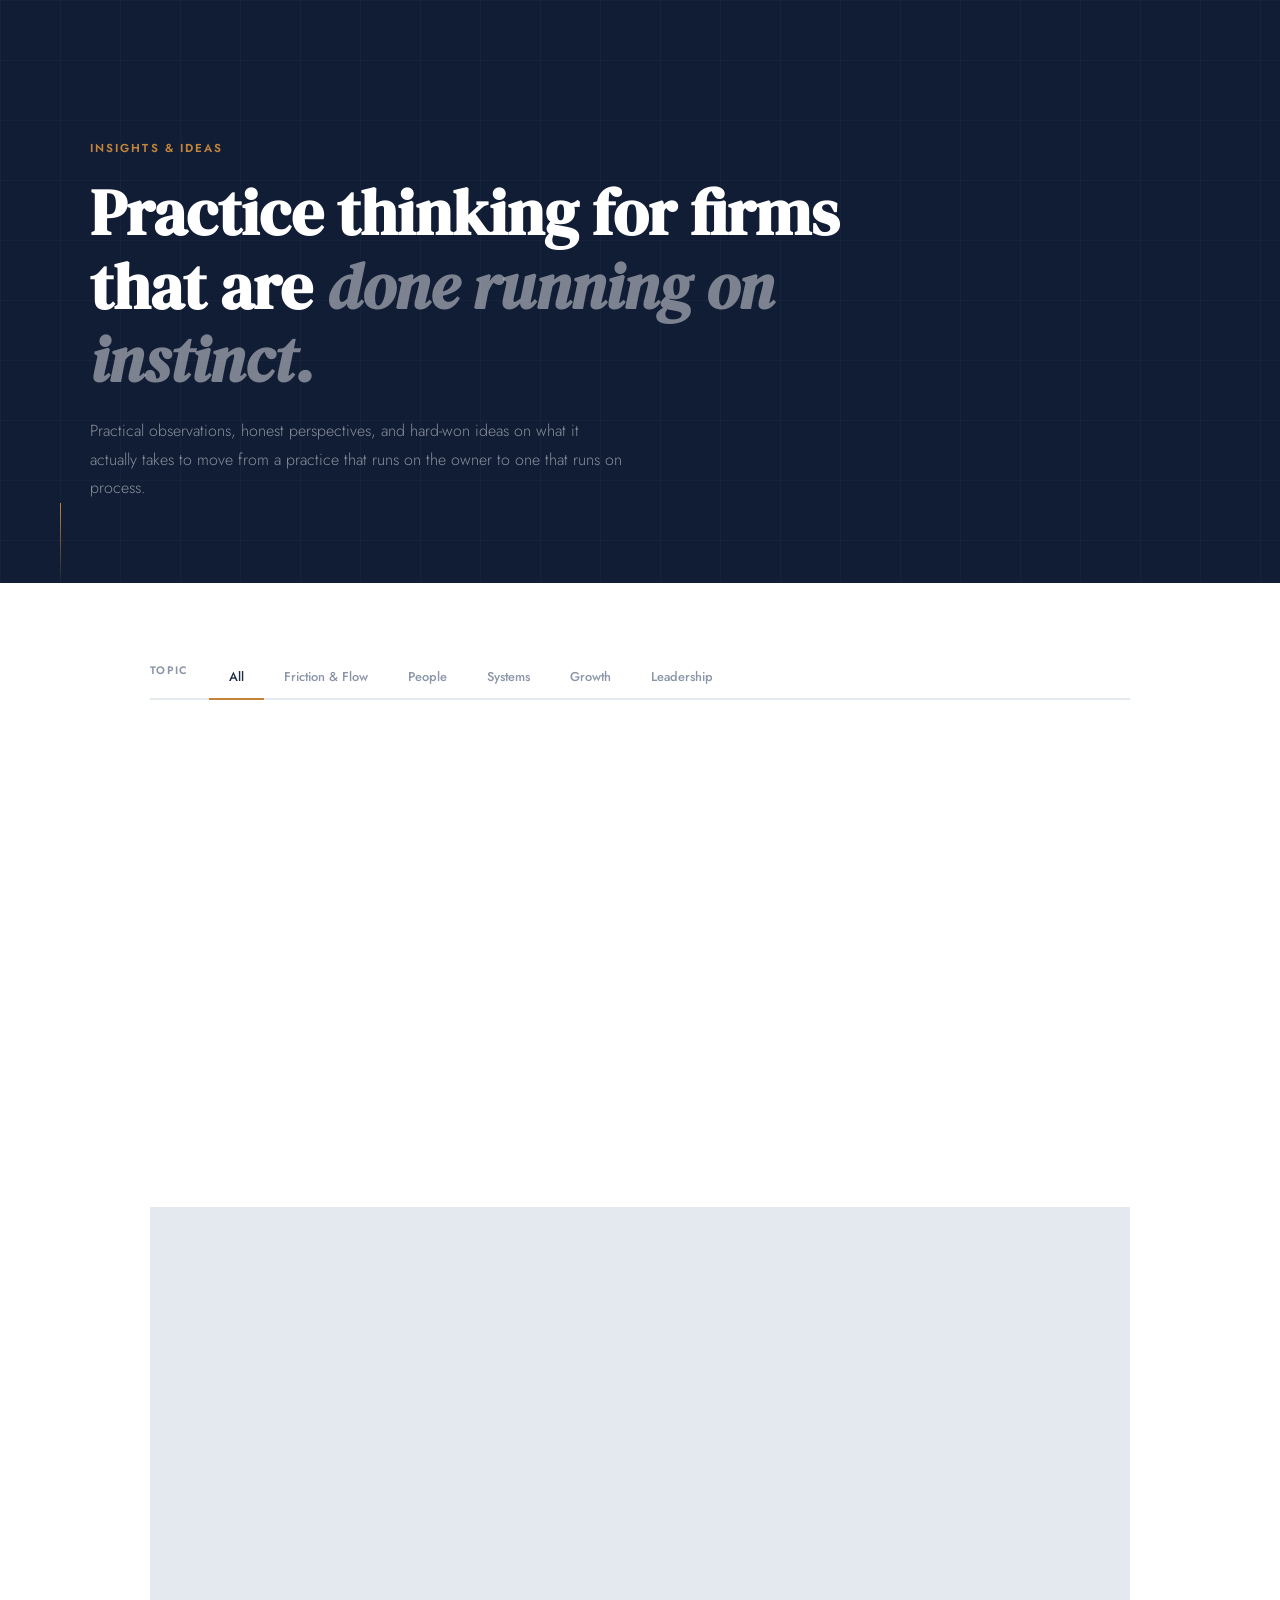
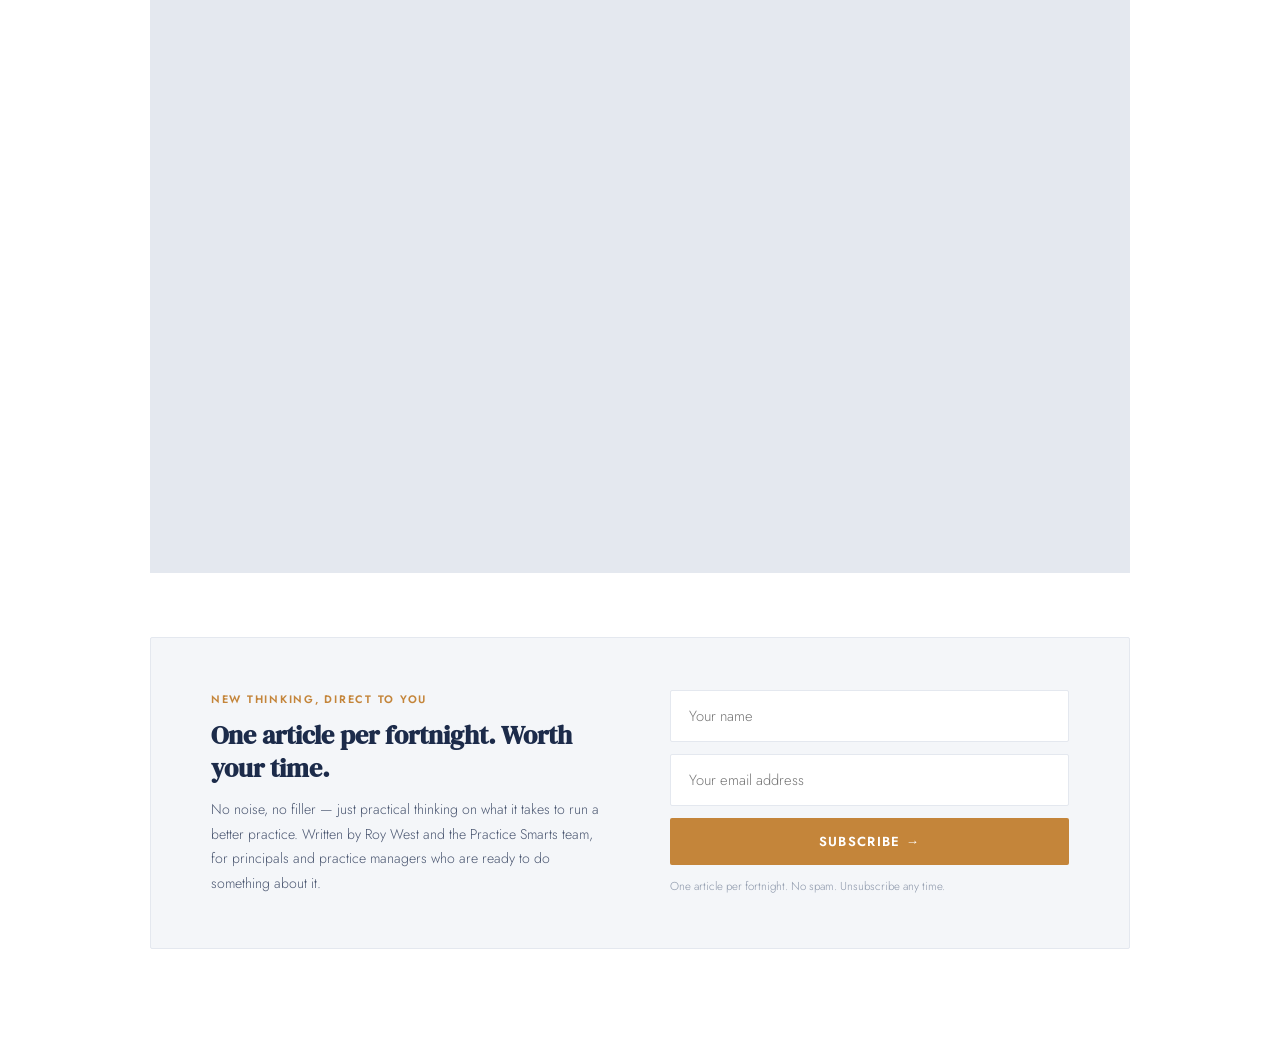
==== pages/blog.html @ c87bc616 "complete layout" ====
<!DOCTYPE html>
<html lang="en">
<head>
<meta charset="UTF-8">
<meta name="viewport" content="width=device-width, initial-scale=1.0">
<title>Insights — Practice Smarts</title>
<link rel="preconnect" href="https://fonts.googleapis.com">
<link href="https://fonts.googleapis.com/css2?family=DM+Serif+Display:ital@0;1&family=Jost:wght@300;400;500;600&display=swap" rel="stylesheet">
<link rel="stylesheet" href="../css/global.css">
<link rel="stylesheet" href="../css/blog.css">
</head>
<body>

<div id="nav-placeholder"></div>

<div class="blog-hero">
  <div class="hero-grid"></div>
  <div class="hero-rule"></div>
  <div class="blog-hero-inner">
    <p class="blog-hero-eyebrow">Insights &amp; Ideas</p>
    <h1 class="blog-hero-title">Practice thinking for firms that are <em>done running on instinct.</em></h1>
    <p class="blog-hero-body">Practical observations, honest perspectives, and hard-won ideas on what it actually takes to move from a practice that runs on the owner to one that runs on process.</p>
  </div>
</div>

<div class="blog-content">

  <!-- FILTERS -->
  <div class="blog-filters">
    <span class="blog-filters-label">Topic</span>
    <button class="blog-filter active" onclick="blogFilter('all',this)">All</button>
    <button class="blog-filter" onclick="blogFilter('friction',this)">Friction &amp; Flow</button>
    <button class="blog-filter" onclick="blogFilter('people',this)">People</button>
    <button class="blog-filter" onclick="blogFilter('systems',this)">Systems</button>
    <button class="blog-filter" onclick="blogFilter('growth',this)">Growth</button>
    <button class="blog-filter" onclick="blogFilter('leadership',this)">Leadership</button>
  </div>

  <!-- FEATURED POST -->
  <div class="blog-featured reveal" data-btopic="friction" style="display:grid;grid-template-columns:1fr 1fr;gap:0;background:var(--navy);border-radius:2px;overflow:hidden;margin-bottom:48px;cursor:pointer;">
    <div style="background:var(--navy-mid);position:relative;overflow:hidden;min-height:360px;display:flex;align-items:flex-end;padding:36px;">
      <div style="position:absolute;inset:0;background-image:linear-gradient(rgba(255,255,255,0.03) 1px,transparent 1px),linear-gradient(90deg,rgba(255,255,255,0.03) 1px,transparent 1px);background-size:40px 40px;"></div>
      <div style="font-family:'DM Serif Display',serif;font-size:8rem;color:rgba(255,255,255,0.04);line-height:1;position:absolute;bottom:-20px;right:20px;pointer-events:none;user-select:none;">01</div>
      <p style="font-family:'DM Serif Display',serif;font-size:1.3rem;font-style:italic;color:rgba(255,255,255,0.55);line-height:1.5;position:relative;z-index:2;max-width:320px;border-left:3px solid var(--amber);padding-left:20px;">"You can't read the label from inside the bottle."</p>
    </div>
    <div style="padding:44px 48px;display:flex;flex-direction:column;justify-content:space-between;position:relative;">
      <div style="position:absolute;top:0;left:0;width:100%;height:3px;background:var(--amber);"></div>
      <div>
        <div style="display:flex;gap:8px;margin-bottom:20px;">
          <span style="font-size:0.62rem;font-weight:600;letter-spacing:0.1em;text-transform:uppercase;padding:4px 10px;background:rgba(196,133,58,0.2);color:var(--amber-light);border:1px solid rgba(196,133,58,0.3);border-radius:2px;">★ Featured</span>
          <span style="font-size:0.62rem;font-weight:600;letter-spacing:0.1em;text-transform:uppercase;padding:4px 10px;background:rgba(255,255,255,0.06);color:rgba(255,255,255,0.4);border:1px solid rgba(255,255,255,0.1);border-radius:2px;">Friction &amp; Flow</span>
        </div>
        <h2 style="font-family:'DM Serif Display',serif;font-size:1.7rem;color:var(--white);line-height:1.25;margin-bottom:16px;">The Five Things That Happen When a Law Firm Outgrows the Way It Runs</h2>
        <p style="font-size:0.92rem;font-weight:300;color:rgba(255,255,255,0.55);line-height:1.8;margin-bottom:28px;">There's a moment in the life of most small law firms when the growth that made the firm successful starts making it harder to run. It doesn't arrive with a memo. It arrives gradually, through a series of small signs that are easy to miss individually.</p>
      </div>
      <div style="display:flex;align-items:center;justify-content:space-between;">
        <span style="font-size:0.72rem;font-weight:500;color:rgba(255,255,255,0.3);">6 min read</span>
        <span style="font-size:0.78rem;font-weight:600;letter-spacing:0.08em;color:var(--amber);">Read →</span>
      </div>
    </div>
  </div>

  <!-- POST GRID -->
  <div id="blog-grid" class="blog-grid">
    <div class="blog-card reveal" data-btopic="people"><p class="blog-topic">People</p><h3 class="blog-title">What Happens to a Law Firm When the Practice Manager Leaves</h3><p class="blog-excerpt">Most principals don't think much about what would happen if their practice manager resigned. Let me make it concrete.</p><div class="blog-card-footer"><span class="blog-readtime">5 min read</span><span class="blog-readlink">Read →</span></div></div>
    <div class="blog-card reveal" data-btopic="friction"><p class="blog-topic">Friction &amp; Flow</p><h3 class="blog-title">The Workaround That Became Permanent</h3><p class="blog-excerpt">There's a workaround in your law firm that's been there so long nobody remembers why it started. It didn't begin as a workaround. It began as a solution.</p><div class="blog-card-footer"><span class="blog-readtime">4 min read</span><span class="blog-readlink">Read →</span></div></div>
    <div class="blog-card reveal" data-btopic="systems"><p class="blog-topic">Systems</p><h3 class="blog-title">The LEAP Problem: Why the System Doesn't Fix the Process</h3><p class="blog-excerpt">LEAP is a good system. The problem isn't LEAP. The problem is that most firms implement it and then use it as a filing cabinet.</p><div class="blog-card-footer"><span class="blog-readtime">5 min read</span><span class="blog-readlink">Read →</span></div></div>
    <div class="blog-card reveal" data-btopic="leadership"><p class="blog-topic">Leadership</p><h3 class="blog-title">The Principal Who Thought Everything Was Fine</h3><p class="blog-excerpt">He was polite but slightly puzzled about why he'd been referred. "Things are going well," he said. "I'm not sure what the problem is supposed to be."</p><div class="blog-card-footer"><span class="blog-readtime">6 min read</span><span class="blog-readlink">Read →</span></div></div>
    <div class="blog-card reveal" data-btopic="people"><p class="blog-topic">People</p><h3 class="blog-title">The Real Cost of a Good Person Leaving a Law Firm</h3><p class="blog-excerpt">Most principals calculate the cost of a resignation at $10,000–$15,000. The actual number is usually three to four times that. Here's what gets missed.</p><div class="blog-card-footer"><span class="blog-readtime">5 min read</span><span class="blog-readlink">Read →</span></div></div>
    <div class="blog-card reveal" data-btopic="growth"><p class="blog-topic">Growth</p><h3 class="blog-title">Why I Started Practice Smarts</h3><p class="blog-excerpt">I kept running into the same wall. Principals would commit to growing — and then the growth would arrive, and the firm couldn't absorb it. The bottleneck was always operational.</p><div class="blog-card-footer"><span class="blog-readtime">4 min read</span><span class="blog-readlink">Read →</span></div></div>
    <div class="blog-card reveal" data-btopic="friction"><p class="blog-topic">Friction &amp; Flow</p><h3 class="blog-title">The Friday Afternoon Problem</h3><p class="blog-excerpt">It's 4pm on Friday. The week's work has moved — but not the way it was supposed to. Nobody did anything wrong. The week just moved the way weeks move without clear process.</p><div class="blog-card-footer"><span class="blog-readtime">3 min read</span><span class="blog-readlink">Read →</span></div></div>
    <div class="blog-card reveal" data-btopic="leadership"><p class="blog-topic">Leadership</p><h3 class="blog-title">Running Well — or Running Well Despite Yourself?</h3><p class="blog-excerpt">The principals who think their firm runs well and the principals whose firms actually run well are not the same group. The overlap is smaller than you'd expect.</p><div class="blog-card-footer"><span class="blog-readtime">3 min read</span><span class="blog-readlink">Read →</span></div></div>
    <div class="blog-card reveal" data-btopic="systems"><p class="blog-topic">Systems</p><h3 class="blog-title">AI, Applied Practically: Where It Actually Helps a Law Firm</h3><p class="blog-excerpt">AI in a professional services firm isn't just automation. It's also training, reviewing, and filling the gaps where your current systems fall short.</p><div class="blog-card-footer"><span class="blog-readtime">5 min read</span><span class="blog-readlink">Read →</span></div></div>
    <div id="blog-empty" style="grid-column:1/-1;padding:60px;text-align:center;display:none;"><p style="font-size:0.95rem;font-weight:300;color:var(--grey-mid);">No articles in this topic yet — check back soon.</p></div>
  </div>

  <!-- NEWSLETTER -->
  <div class="blog-newsletter">
    <div>
      <p class="newsletter-eyebrow">New Thinking, Direct to You</p>
      <h3 class="newsletter-title">One article per fortnight. Worth your time.</h3>
      <p class="newsletter-body">No noise, no filler — just practical thinking on what it takes to run a better practice. Written by Roy West and the Practice Smarts team, for principals and practice managers who are ready to do something about it.</p>
    </div>
    <div class="newsletter-form">
      <input type="text" placeholder="Your name">
      <input type="email" placeholder="Your email address">
      <button>Subscribe →</button>
      <p class="newsletter-note">One article per fortnight. No spam. Unsubscribe any time.</p>
    </div>
  </div>

</div>

<div id="footer-placeholder"></div>

<script src="../js/components.js"></script>
<script>
loadNav('main');
loadFooter('full');

function blogFilter(topic, btn) {
  document.querySelectorAll('.blog-filter').forEach(function(b) { b.classList.remove('active'); });
  btn.classList.add('active');
  var cards = document.querySelectorAll('.blog-card[data-btopic]');
  var featured = document.querySelector('.blog-featured');
  var empty = document.getElementById('blog-empty');
  var visibleCount = 0;

  cards.forEach(function(card) {
    if (topic === 'all' || card.getAttribute('data-btopic') === topic) {
      card.classList.remove('hidden');
      visibleCount++;
    } else {
      card.classList.add('hidden');
    }
  });

  if (featured) {
    if (topic === 'all' || featured.getAttribute('data-btopic') === topic) {
      featured.style.display = 'grid';
    } else {
      featured.style.display = 'none';
    }
  }

  if (empty) empty.style.display = visibleCount === 0 ? 'block' : 'none';
}
</script>
</body>
</html>
---- css/global.css ----
/* ══════════════════════════════════════════
   Practice Smarts — Global Styles
   ══════════════════════════════════════════ */

*, *::before, *::after { box-sizing: border-box; margin: 0; padding: 0; }

:root {
  --navy:       #1C2B4A;
  --navy-dark:  #111d35;
  --navy-mid:   #2a3f67;
  --grey-soft:  #e4e8ef;
  --grey-mid:   #8a95a8;
  --grey-light: #f4f6f9;
  --white:      #ffffff;
  --amber:      #C4853A;
  --amber-light:#e8a85c;
  --text-body:  #4a5670;
  --green:      #1a7a60;
  --green-light:#5bc4a0;
  --teal:       #1a7a60;
  --blue:       #2a5fad;
  --coral:      #b84f3a;
}

html { scroll-behavior: smooth; }

body {
  font-family: 'Jost', sans-serif;
  font-weight: 400;
  color: var(--navy);
  background: var(--white);
  overflow-x: hidden;
  -webkit-font-smoothing: antialiased;
}

/* ── NAV ── */
#main-nav {
  position: fixed;
  top: 0; left: 0; right: 0;
  z-index: 100;
  display: flex;
  align-items: center;
  justify-content: space-between;
  padding: 0 60px;
  height: 72px;
  background: var(--navy-dark);
  border-bottom: 1px solid rgba(255,255,255,0.07);
  transition: all 0.3s ease;
}

#main-nav.scrolled {
  height: 62px;
  background: rgba(17, 29, 53, 0.97);
  backdrop-filter: blur(8px);
}

.nav-logo {
  font-family: 'DM Serif Display', serif;
  font-size: 1.25rem;
  color: var(--white);
  letter-spacing: 0.01em;
  text-decoration: none;
  cursor: pointer;
}

.nav-logo span {
  color: var(--amber);
}

.nav-links {
  display: flex;
  gap: 36px;
  list-style: none;
}

.nav-links a {
  font-size: 0.8rem;
  font-weight: 500;
  letter-spacing: 0.1em;
  text-transform: uppercase;
  color: rgba(255,255,255,0.65);
  text-decoration: none;
  transition: color 0.2s;
}

.nav-links a:hover { color: var(--white); }

.nav-cta {
  font-size: 0.78rem;
  font-weight: 600;
  letter-spacing: 0.08em;
  text-transform: uppercase;
  color: var(--amber) !important;
  border: 1px solid var(--amber);
  padding: 8px 20px;
  border-radius: 2px;
  transition: all 0.2s !important;
}

.nav-cta:hover {
  background: var(--amber) !important;
  color: var(--white) !important;
}

.nav-back {
  font-size: 0.78rem;
  font-weight: 500;
  letter-spacing: 0.08em;
  text-transform: uppercase;
  color: rgba(255,255,255,0.45);
  text-decoration: none;
  transition: color 0.2s;
}

.nav-back::before { content: '← '; }
.nav-back:hover { color: var(--white); }

/* Mobile menu button */
.nav-hamburger {
  display: none;
  background: none;
  border: none;
  cursor: pointer;
  padding: 8px;
  z-index: 101;
}

.nav-hamburger span {
  display: block;
  width: 22px;
  height: 2px;
  background: var(--white);
  margin: 5px 0;
  transition: all 0.3s ease;
}

.nav-hamburger.active span:nth-child(1) {
  transform: rotate(45deg) translate(5px, 5px);
}
.nav-hamburger.active span:nth-child(2) {
  opacity: 0;
}
.nav-hamburger.active span:nth-child(3) {
  transform: rotate(-45deg) translate(5px, -5px);
}

/* ── SECTION BASE ── */
section { position: relative; }

.section-inner {
  max-width: 1100px;
  margin: 0 auto;
  padding: 0 60px;
}

.section-label {
  font-size: 0.72rem;
  font-weight: 600;
  letter-spacing: 0.18em;
  text-transform: uppercase;
  color: var(--amber);
  margin-bottom: 20px;
}

.section-title {
  font-family: 'DM Serif Display', serif;
  font-size: clamp(1.9rem, 3.5vw, 2.9rem);
  line-height: 1.2;
  color: var(--navy);
  margin-bottom: 24px;
}

.section-title.light {
  color: var(--white);
}

/* ── REVEAL ANIMATION ── */
.reveal {
  opacity: 0;
  transform: translateY(28px);
  transition: opacity 0.7s ease, transform 0.7s ease;
}

.reveal.visible {
  opacity: 1;
  transform: translateY(0);
}

.reveal-delay-1 { transition-delay: 0.1s; }
.reveal-delay-2 { transition-delay: 0.2s; }
.reveal-delay-3 { transition-delay: 0.3s; }
.reveal-delay-4 { transition-delay: 0.4s; }

@keyframes fadeUp {
  to { opacity: 1; transform: translateY(0); }
}

@keyframes fadeIn {
  to { opacity: 1; }
}

/* ── BUTTONS ── */
.btn-primary {
  display: inline-block;
  background: var(--amber);
  color: var(--white);
  font-size: 0.82rem;
  font-weight: 600;
  letter-spacing: 0.1em;
  text-transform: uppercase;
  padding: 16px 36px;
  border-radius: 2px;
  text-decoration: none;
  transition: background 0.2s, transform 0.2s;
}

.btn-primary:hover {
  background: var(--amber-light);
  transform: translateY(-1px);
}

.btn-ghost {
  display: inline-flex;
  align-items: center;
  gap: 8px;
  color: rgba(255,255,255,0.6);
  font-size: 0.82rem;
  font-weight: 500;
  letter-spacing: 0.08em;
  text-decoration: none;
  transition: color 0.2s;
}

.btn-ghost:hover { color: var(--white); }
.btn-ghost::after { content: '→'; transition: transform 0.2s; }
.btn-ghost:hover::after { transform: translateX(4px); }

.btn-ghost-navy {
  display: inline-flex;
  align-items: center;
  gap: 8px;
  font-size: 0.82rem;
  font-weight: 600;
  letter-spacing: 0.08em;
  color: var(--amber);
  text-decoration: none;
  margin-top: 8px;
  transition: color 0.2s;
}

.btn-ghost-navy:hover { color: var(--amber-light); }

/* ── FOOTER ── */
footer {
  background: var(--navy-dark);
  border-top: 1px solid rgba(255,255,255,0.07);
  padding: 60px 60px 40px;
}

.footer-inner {
  max-width: 1100px;
  margin: 0 auto;
}

.footer-top {
  display: grid;
  grid-template-columns: 1fr 1fr;
  gap: 80px;
  padding-bottom: 48px;
  border-bottom: 1px solid rgba(255,255,255,0.07);
  margin-bottom: 32px;
}

.footer-brand { text-align: left; }

.footer-logo {
  font-family: 'DM Serif Display', serif;
  font-size: 1.1rem;
  color: var(--white);
  margin-bottom: 10px;
  cursor: pointer;
  text-decoration: none;
}

.footer-logo span { color: var(--amber); }

.footer-tagline {
  font-size: 0.78rem;
  color: rgba(255,255,255,0.25);
  letter-spacing: 0.06em;
  margin-bottom: 24px;
}

.footer-nav {
  display: flex;
  flex-direction: column;
  gap: 10px;
  text-align: left;
}

.footer-nav a {
  font-size: 0.8rem;
  font-weight: 400;
  color: rgba(255,255,255,0.35);
  text-decoration: none;
  transition: color 0.2s;
}

.footer-nav a:hover { color: rgba(255,255,255,0.7); }

.footer-calculator {
  background: rgba(255,255,255,0.04);
  border: 1px solid rgba(255,255,255,0.08);
  border-left: 3px solid var(--amber);
  padding: 36px 40px;
  border-radius: 2px;
}

.footer-calc-label {
  font-size: 0.68rem;
  font-weight: 600;
  letter-spacing: 0.16em;
  text-transform: uppercase;
  color: var(--amber);
  margin-bottom: 12px;
}

.footer-calc-title {
  font-family: 'DM Serif Display', serif;
  font-size: 1.3rem;
  color: var(--white);
  line-height: 1.3;
  margin-bottom: 12px;
}

.footer-calc-body {
  font-size: 0.85rem;
  font-weight: 300;
  color: rgba(255,255,255,0.45);
  line-height: 1.75;
  margin-bottom: 24px;
}

.footer-calc-link {
  display: inline-flex;
  align-items: center;
  gap: 8px;
  font-size: 0.8rem;
  font-weight: 600;
  letter-spacing: 0.08em;
  color: var(--amber);
  text-decoration: none;
  transition: color 0.2s;
}

.footer-calc-link:hover { color: var(--amber-light); }
.footer-calc-link::after { content: '→'; transition: transform 0.2s; }
.footer-calc-link:hover::after { transform: translateX(4px); }

.footer-bottom {
  display: flex;
  align-items: center;
  justify-content: space-between;
}

.footer-copy {
  font-size: 0.72rem;
  color: rgba(255,255,255,0.18);
}

/* ── SIMPLE FOOTER (for sub-pages) ── */
.footer-simple {
  background: var(--navy-dark);
  border-top: 1px solid rgba(255,255,255,0.07);
  padding: 32px 60px;
  display: flex;
  align-items: center;
  justify-content: space-between;
}

.footer-simple .footer-logo {
  font-size: 1rem;
  color: rgba(255,255,255,0.3);
}

/* ── RESPONSIVE ── */
@media (max-width: 900px) {
  #main-nav { padding: 0 28px; }
  
  .nav-hamburger { display: block; }
  
  .nav-links {
    display: none;
    position: fixed;
    top: 72px;
    left: 0;
    right: 0;
    bottom: 0;
    background: var(--navy-dark);
    flex-direction: column;
    padding: 40px 28px;
    gap: 24px;
    z-index: 99;
  }
  
  .nav-links.mobile-open {
    display: flex;
  }
  
  .nav-links a {
    font-size: 1rem;
  }

  .section-inner { padding-left: 28px; padding-right: 28px; }
  
  footer { padding: 40px 28px 32px; }
  .footer-top { grid-template-columns: 1fr; gap: 40px; }

  .footer-simple { 
    padding: 28px; 
    flex-direction: column; 
    gap: 12px; 
    text-align: center; 
  }
}

@media (max-width: 560px) {
  .nav-links {
    top: 62px;
  }
}
---- css/blog.css ----
/* ══════════════════════════════════════════
   Practice Smarts — Blog / Insights Page
   ══════════════════════════════════════════ */

.blog-hero {
  background: var(--navy-dark);
  padding: 140px 60px 80px;
  position: relative;
  overflow: hidden;
}

.blog-hero .hero-grid {
  position: absolute;
  inset: 0;
  background-image:
    linear-gradient(rgba(255,255,255,0.025) 1px, transparent 1px),
    linear-gradient(90deg, rgba(255,255,255,0.025) 1px, transparent 1px);
  background-size: 60px 60px;
  pointer-events: none;
}

.blog-hero .hero-rule {
  position: absolute;
  left: 60px;
  bottom: 0;
  width: 1px;
  height: 80px;
  background: linear-gradient(to bottom, var(--amber), transparent);
}

.blog-hero-inner {
  max-width: 1100px;
  margin: 0 auto;
  position: relative;
  z-index: 2;
}

.blog-hero-eyebrow {
  font-size: 0.72rem;
  font-weight: 600;
  letter-spacing: 0.18em;
  text-transform: uppercase;
  color: var(--amber);
  margin-bottom: 20px;
}

.blog-hero-title {
  font-family: 'DM Serif Display', serif;
  font-size: clamp(2.4rem, 5vw, 4rem);
  color: var(--white);
  line-height: 1.15;
  max-width: 760px;
  margin-bottom: 20px;
}

.blog-hero-title em {
  font-style: italic;
  color: rgba(255,255,255,0.45);
}

.blog-hero-body {
  font-size: 1rem;
  font-weight: 300;
  color: rgba(255,255,255,0.5);
  line-height: 1.8;
  max-width: 540px;
}

.blog-content {
  max-width: 1100px;
  margin: 0 auto;
  padding: 72px 60px 100px;
}

/* Filters */
.blog-filters {
  display: flex;
  align-items: center;
  gap: 0;
  margin-bottom: 56px;
  border-bottom: 2px solid var(--grey-soft);
  flex-wrap: wrap;
}

.blog-filters-label {
  font-size: 0.68rem;
  font-weight: 600;
  letter-spacing: 0.12em;
  text-transform: uppercase;
  color: var(--grey-mid);
  margin-right: 20px;
  padding-bottom: 14px;
  flex-shrink: 0;
}

.blog-filter {
  font-family: 'Jost', sans-serif;
  font-size: 0.8rem;
  font-weight: 500;
  padding: 12px 20px;
  cursor: pointer;
  border: none;
  background: none;
  color: var(--grey-mid);
  border-bottom: 2px solid transparent;
  margin-bottom: -2px;
  transition: color 0.2s, border-color 0.2s;
  white-space: nowrap;
}

.blog-filter:hover { color: var(--navy); }
.blog-filter.active { color: var(--navy); border-bottom-color: var(--amber); }

/* Cards */
.blog-card {
  background: var(--white);
  padding: 36px 32px;
  display: flex;
  flex-direction: column;
  position: relative;
  overflow: hidden;
  cursor: pointer;
  transition: background 0.2s;
}

.blog-card::before {
  content: '';
  position: absolute;
  top: 0; left: 0;
  height: 3px; width: 0;
  background: var(--amber);
  transition: width 0.4s ease;
}

.blog-card:hover { background: #fafbfd; }
.blog-card:hover::before { width: 100%; }
.blog-card.hidden { display: none; }

.blog-topic {
  font-size: 0.65rem;
  font-weight: 600;
  letter-spacing: 0.12em;
  text-transform: uppercase;
  color: var(--amber);
  margin-bottom: 14px;
}

.blog-title {
  font-family: 'DM Serif Display', serif;
  font-size: 1.2rem;
  color: var(--navy);
  line-height: 1.3;
  margin-bottom: 14px;
  flex: 1;
}

.blog-excerpt {
  font-size: 0.85rem;
  font-weight: 300;
  color: var(--text-body);
  line-height: 1.75;
  margin-bottom: 24px;
}

.blog-card-footer {
  display: flex;
  align-items: center;
  justify-content: space-between;
  padding-top: 16px;
  border-top: 1px solid var(--grey-soft);
}

.blog-readtime { font-size: 0.72rem; color: var(--grey-mid); }

.blog-readlink {
  font-size: 0.75rem;
  font-weight: 600;
  letter-spacing: 0.06em;
  color: var(--navy);
  transition: color 0.2s;
}

.blog-card:hover .blog-readlink { color: var(--amber); }

.blog-featured { transition: transform 0.3s ease; }
.blog-featured:hover { transform: translateY(-3px); }

.blog-grid {
  display: grid;
  grid-template-columns: repeat(3, 1fr);
  gap: 2px;
  background: var(--grey-soft);
  border: 2px solid var(--grey-soft);
  margin-bottom: 64px;
}

/* Newsletter */
.blog-newsletter {
  background: var(--grey-light);
  border: 1px solid var(--grey-soft);
  border-radius: 2px;
  padding: 52px 60px;
  display: grid;
  grid-template-columns: 1fr 1fr;
  gap: 60px;
  align-items: center;
}

.newsletter-eyebrow {
  font-size: 0.68rem;
  font-weight: 600;
  letter-spacing: 0.16em;
  text-transform: uppercase;
  color: var(--amber);
  margin-bottom: 12px;
}

.newsletter-title {
  font-family: 'DM Serif Display', serif;
  font-size: 1.6rem;
  color: var(--navy);
  line-height: 1.3;
  margin-bottom: 12px;
}

.newsletter-body {
  font-size: 0.88rem;
  font-weight: 300;
  color: var(--text-body);
  line-height: 1.75;
}

.newsletter-form {
  display: flex;
  flex-direction: column;
  gap: 12px;
}

.newsletter-form input {
  width: 100%;
  font-family: 'Jost', sans-serif;
  font-size: 0.92rem;
  font-weight: 300;
  color: var(--navy);
  background: var(--white);
  border: 1px solid var(--grey-soft);
  border-radius: 2px;
  padding: 14px 18px;
  outline: none;
}

.newsletter-form button {
  font-family: 'Jost', sans-serif;
  font-size: 0.82rem;
  font-weight: 600;
  letter-spacing: 0.1em;
  text-transform: uppercase;
  padding: 14px 28px;
  border-radius: 2px;
  border: none;
  cursor: pointer;
  background: var(--amber);
  color: var(--white);
  transition: background 0.2s;
}

.newsletter-form button:hover { background: var(--amber-light); }

.newsletter-note {
  font-size: 0.72rem;
  font-weight: 300;
  color: var(--grey-mid);
  line-height: 1.6;
}

@media (max-width: 900px) {
  .blog-hero { padding: 120px 28px 60px; }
  .blog-content { padding: 48px 28px 80px; }
  .blog-grid { grid-template-columns: 1fr; }
  .blog-newsletter { grid-template-columns: 1fr; gap: 32px; padding: 36px 28px; }
  .blog-featured { grid-template-columns: 1fr !important; }
}
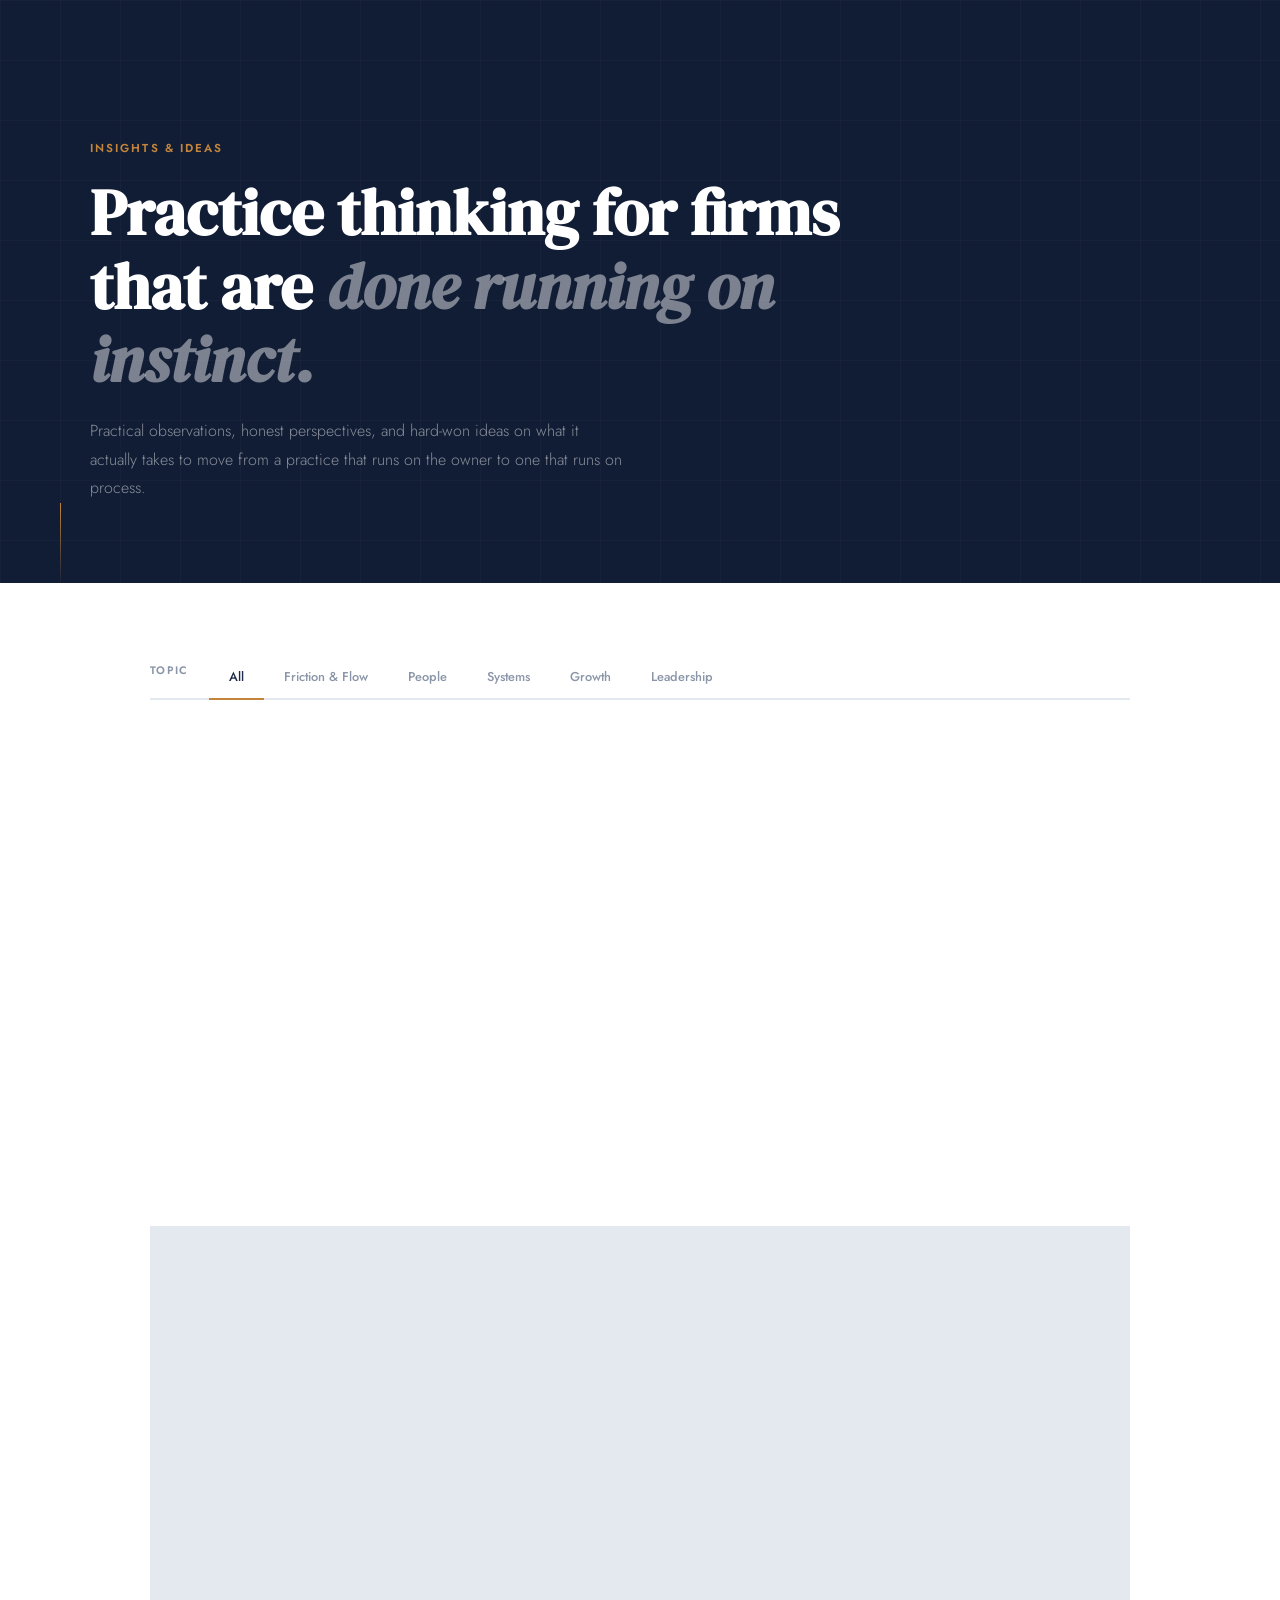
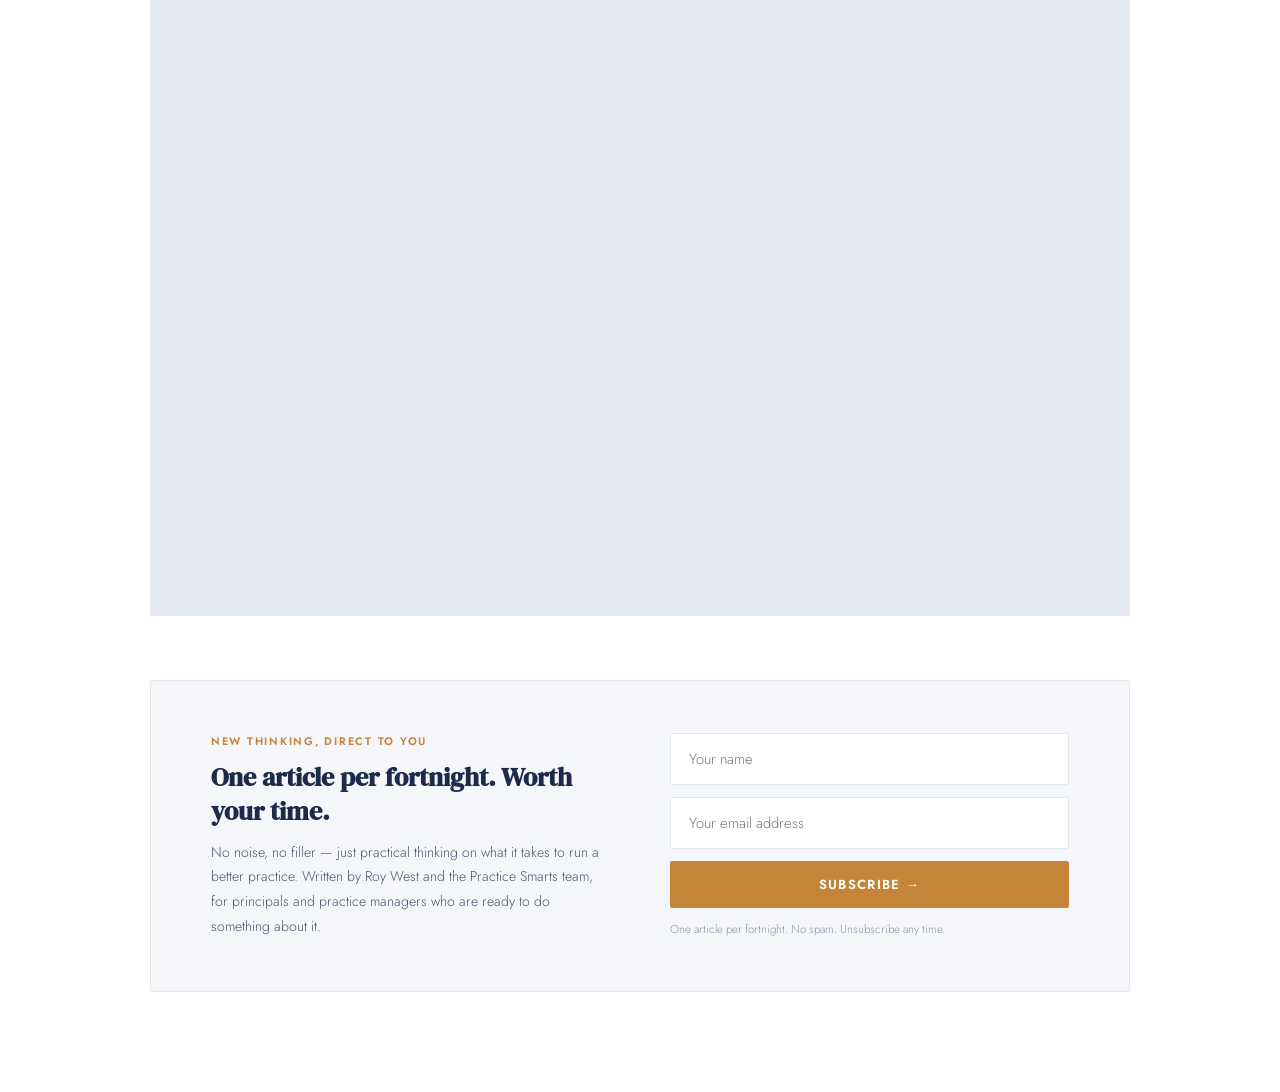
==== commit dedb9982: "fixing blog" ====
--- a/pages/blog.html
+++ b/pages/blog.html
@@ -8,6 +8,30 @@
 <link href="https://fonts.googleapis.com/css2?family=DM+Serif+Display:ital@0;1&family=Jost:wght@300;400;500;600&display=swap" rel="stylesheet">
 <link rel="stylesheet" href="../css/global.css">
 <link rel="stylesheet" href="../css/blog.css">
+<style>
+/* ── Clickable card overrides ── */
+a.blog-card-link {
+  text-decoration: none;
+  color: inherit;
+  display: block;
+}
+a.blog-card-link:hover .blog-title {
+  color: var(--amber, #c4853a);
+  transition: color 0.2s;
+}
+a.blog-card-link:hover .blog-readlink {
+  opacity: 1;
+}
+.blog-featured-link {
+  text-decoration: none;
+  color: inherit;
+  display: block;
+}
+.blog-featured-link:hover h2 {
+  color: var(--amber-light, #d4a95a) !important;
+  transition: color 0.2s;
+}
+</style>
 </head>
 <body>
 
@@ -36,41 +60,53 @@
     <button class="blog-filter" onclick="blogFilter('leadership',this)">Leadership</button>
   </div>
 
-  <!-- FEATURED POST -->
-  <div class="blog-featured reveal" data-btopic="friction" style="display:grid;grid-template-columns:1fr 1fr;gap:0;background:var(--navy);border-radius:2px;overflow:hidden;margin-bottom:48px;cursor:pointer;">
-    <div style="background:var(--navy-mid);position:relative;overflow:hidden;min-height:360px;display:flex;align-items:flex-end;padding:36px;">
-      <div style="position:absolute;inset:0;background-image:linear-gradient(rgba(255,255,255,0.03) 1px,transparent 1px),linear-gradient(90deg,rgba(255,255,255,0.03) 1px,transparent 1px);background-size:40px 40px;"></div>
-      <div style="font-family:'DM Serif Display',serif;font-size:8rem;color:rgba(255,255,255,0.04);line-height:1;position:absolute;bottom:-20px;right:20px;pointer-events:none;user-select:none;">01</div>
-      <p style="font-family:'DM Serif Display',serif;font-size:1.3rem;font-style:italic;color:rgba(255,255,255,0.55);line-height:1.5;position:relative;z-index:2;max-width:320px;border-left:3px solid var(--amber);padding-left:20px;">"You can't read the label from inside the bottle."</p>
-    </div>
-    <div style="padding:44px 48px;display:flex;flex-direction:column;justify-content:space-between;position:relative;">
-      <div style="position:absolute;top:0;left:0;width:100%;height:3px;background:var(--amber);"></div>
-      <div>
-        <div style="display:flex;gap:8px;margin-bottom:20px;">
-          <span style="font-size:0.62rem;font-weight:600;letter-spacing:0.1em;text-transform:uppercase;padding:4px 10px;background:rgba(196,133,58,0.2);color:var(--amber-light);border:1px solid rgba(196,133,58,0.3);border-radius:2px;">★ Featured</span>
-          <span style="font-size:0.62rem;font-weight:600;letter-spacing:0.1em;text-transform:uppercase;padding:4px 10px;background:rgba(255,255,255,0.06);color:rgba(255,255,255,0.4);border:1px solid rgba(255,255,255,0.1);border-radius:2px;">Friction &amp; Flow</span>
+  <!-- ★ FEATURED POST — The Workaround That Became Permanent -->
+  <a href="workaround-blog.html" class="blog-featured-link">
+    <div class="blog-featured reveal" data-btopic="friction" style="display:grid;grid-template-columns:1fr 1fr;gap:0;background:var(--navy);border-radius:2px;overflow:hidden;margin-bottom:48px;cursor:pointer;">
+      <div style="background:var(--navy-mid);position:relative;overflow:hidden;min-height:360px;display:flex;align-items:flex-end;padding:36px;">
+        <div style="position:absolute;inset:0;background-image:linear-gradient(rgba(255,255,255,0.03) 1px,transparent 1px),linear-gradient(90deg,rgba(255,255,255,0.03) 1px,transparent 1px);background-size:40px 40px;"></div>
+        <div style="font-family:'DM Serif Display',serif;font-size:8rem;color:rgba(255,255,255,0.04);line-height:1;position:absolute;bottom:-20px;right:20px;pointer-events:none;user-select:none;">01</div>
+        <p style="font-family:'DM Serif Display',serif;font-size:1.3rem;font-style:italic;color:rgba(255,255,255,0.55);line-height:1.5;position:relative;z-index:2;max-width:320px;border-left:3px solid var(--amber);padding-left:20px;">"The question isn't whether your firm has workarounds. The question is whether you're running them, or they're running you."</p>
+      </div>
+      <div style="padding:44px 48px;display:flex;flex-direction:column;justify-content:space-between;position:relative;">
+        <div style="position:absolute;top:0;left:0;width:100%;height:3px;background:var(--amber);"></div>
+        <div>
+          <div style="display:flex;gap:8px;margin-bottom:20px;">
+            <span style="font-size:0.62rem;font-weight:600;letter-spacing:0.1em;text-transform:uppercase;padding:4px 10px;background:rgba(196,133,58,0.2);color:var(--amber-light);border:1px solid rgba(196,133,58,0.3);border-radius:2px;">★ Featured</span>
+            <span style="font-size:0.62rem;font-weight:600;letter-spacing:0.1em;text-transform:uppercase;padding:4px 10px;background:rgba(255,255,255,0.06);color:rgba(255,255,255,0.4);border:1px solid rgba(255,255,255,0.1);border-radius:2px;">Friction &amp; Flow</span>
+          </div>
+          <h2 style="font-family:'DM Serif Display',serif;font-size:1.7rem;color:var(--white);line-height:1.25;margin-bottom:16px;transition:color 0.2s;">The Workaround That Became Permanent</h2>
+          <p style="font-size:0.92rem;font-weight:300;color:rgba(255,255,255,0.55);line-height:1.8;margin-bottom:28px;">There's a workaround in your law firm that's been there so long nobody remembers why it started. It didn't begin as a workaround. It began as a solution. Maybe a partner left and someone inherited their files without a handover. Maybe the billing software couldn't do what you needed, so someone built a spreadsheet to fill the gap.</p>
         </div>
-        <h2 style="font-family:'DM Serif Display',serif;font-size:1.7rem;color:var(--white);line-height:1.25;margin-bottom:16px;">The Five Things That Happen When a Law Firm Outgrows the Way It Runs</h2>
-        <p style="font-size:0.92rem;font-weight:300;color:rgba(255,255,255,0.55);line-height:1.8;margin-bottom:28px;">There's a moment in the life of most small law firms when the growth that made the firm successful starts making it harder to run. It doesn't arrive with a memo. It arrives gradually, through a series of small signs that are easy to miss individually.</p>
-      </div>
-      <div style="display:flex;align-items:center;justify-content:space-between;">
-        <span style="font-size:0.72rem;font-weight:500;color:rgba(255,255,255,0.3);">6 min read</span>
-        <span style="font-size:0.78rem;font-weight:600;letter-spacing:0.08em;color:var(--amber);">Read →</span>
+        <div style="display:flex;align-items:center;justify-content:space-between;">
+          <span style="font-size:0.72rem;font-weight:500;color:rgba(255,255,255,0.3);">5 min read</span>
+          <span style="font-size:0.78rem;font-weight:600;letter-spacing:0.08em;color:var(--amber);">Read →</span>
+        </div>
       </div>
     </div>
-  </div>
+  </a>
 
   <!-- POST GRID -->
   <div id="blog-grid" class="blog-grid">
-    <div class="blog-card reveal" data-btopic="people"><p class="blog-topic">People</p><h3 class="blog-title">What Happens to a Law Firm When the Practice Manager Leaves</h3><p class="blog-excerpt">Most principals don't think much about what would happen if their practice manager resigned. Let me make it concrete.</p><div class="blog-card-footer"><span class="blog-readtime">5 min read</span><span class="blog-readlink">Read →</span></div></div>
-    <div class="blog-card reveal" data-btopic="friction"><p class="blog-topic">Friction &amp; Flow</p><h3 class="blog-title">The Workaround That Became Permanent</h3><p class="blog-excerpt">There's a workaround in your law firm that's been there so long nobody remembers why it started. It didn't begin as a workaround. It began as a solution.</p><div class="blog-card-footer"><span class="blog-readtime">4 min read</span><span class="blog-readlink">Read →</span></div></div>
-    <div class="blog-card reveal" data-btopic="systems"><p class="blog-topic">Systems</p><h3 class="blog-title">The LEAP Problem: Why the System Doesn't Fix the Process</h3><p class="blog-excerpt">LEAP is a good system. The problem isn't LEAP. The problem is that most firms implement it and then use it as a filing cabinet.</p><div class="blog-card-footer"><span class="blog-readtime">5 min read</span><span class="blog-readlink">Read →</span></div></div>
-    <div class="blog-card reveal" data-btopic="leadership"><p class="blog-topic">Leadership</p><h3 class="blog-title">The Principal Who Thought Everything Was Fine</h3><p class="blog-excerpt">He was polite but slightly puzzled about why he'd been referred. "Things are going well," he said. "I'm not sure what the problem is supposed to be."</p><div class="blog-card-footer"><span class="blog-readtime">6 min read</span><span class="blog-readlink">Read →</span></div></div>
-    <div class="blog-card reveal" data-btopic="people"><p class="blog-topic">People</p><h3 class="blog-title">The Real Cost of a Good Person Leaving a Law Firm</h3><p class="blog-excerpt">Most principals calculate the cost of a resignation at $10,000–$15,000. The actual number is usually three to four times that. Here's what gets missed.</p><div class="blog-card-footer"><span class="blog-readtime">5 min read</span><span class="blog-readlink">Read →</span></div></div>
-    <div class="blog-card reveal" data-btopic="growth"><p class="blog-topic">Growth</p><h3 class="blog-title">Why I Started Practice Smarts</h3><p class="blog-excerpt">I kept running into the same wall. Principals would commit to growing — and then the growth would arrive, and the firm couldn't absorb it. The bottleneck was always operational.</p><div class="blog-card-footer"><span class="blog-readtime">4 min read</span><span class="blog-readlink">Read →</span></div></div>
-    <div class="blog-card reveal" data-btopic="friction"><p class="blog-topic">Friction &amp; Flow</p><h3 class="blog-title">The Friday Afternoon Problem</h3><p class="blog-excerpt">It's 4pm on Friday. The week's work has moved — but not the way it was supposed to. Nobody did anything wrong. The week just moved the way weeks move without clear process.</p><div class="blog-card-footer"><span class="blog-readtime">3 min read</span><span class="blog-readlink">Read →</span></div></div>
-    <div class="blog-card reveal" data-btopic="leadership"><p class="blog-topic">Leadership</p><h3 class="blog-title">Running Well — or Running Well Despite Yourself?</h3><p class="blog-excerpt">The principals who think their firm runs well and the principals whose firms actually run well are not the same group. The overlap is smaller than you'd expect.</p><div class="blog-card-footer"><span class="blog-readtime">3 min read</span><span class="blog-readlink">Read →</span></div></div>
-    <div class="blog-card reveal" data-btopic="systems"><p class="blog-topic">Systems</p><h3 class="blog-title">AI, Applied Practically: Where It Actually Helps a Law Firm</h3><p class="blog-excerpt">AI in a professional services firm isn't just automation. It's also training, reviewing, and filling the gaps where your current systems fall short.</p><div class="blog-card-footer"><span class="blog-readtime">5 min read</span><span class="blog-readlink">Read →</span></div></div>
+
+    <a href="#" class="blog-card-link"><div class="blog-card reveal" data-btopic="friction"><p class="blog-topic">Friction &amp; Flow</p><h3 class="blog-title">The Five Things That Happen When a Law Firm Outgrows the Way It Runs</h3><p class="blog-excerpt">There's a moment in the life of most small law firms when the growth that made the firm successful starts making it harder to run. It doesn't arrive with a memo.</p><div class="blog-card-footer"><span class="blog-readtime">6 min read</span><span class="blog-readlink">Read →</span></div></div></a>
+
+    <a href="#" class="blog-card-link"><div class="blog-card reveal" data-btopic="people"><p class="blog-topic">People</p><h3 class="blog-title">What Happens to a Law Firm When the Practice Manager Leaves</h3><p class="blog-excerpt">Most principals don't think much about what would happen if their practice manager resigned. Let me make it concrete.</p><div class="blog-card-footer"><span class="blog-readtime">5 min read</span><span class="blog-readlink">Read →</span></div></div></a>
+
+    <a href="#" class="blog-card-link"><div class="blog-card reveal" data-btopic="systems"><p class="blog-topic">Systems</p><h3 class="blog-title">The LEAP Problem: Why the System Doesn't Fix the Process</h3><p class="blog-excerpt">LEAP is a good system. The problem isn't LEAP. The problem is that most firms implement it and then use it as a filing cabinet.</p><div class="blog-card-footer"><span class="blog-readtime">5 min read</span><span class="blog-readlink">Read →</span></div></div></a>
+
+    <a href="#" class="blog-card-link"><div class="blog-card reveal" data-btopic="leadership"><p class="blog-topic">Leadership</p><h3 class="blog-title">The Principal Who Thought Everything Was Fine</h3><p class="blog-excerpt">He was polite but slightly puzzled about why he'd been referred. "Things are going well," he said. "I'm not sure what the problem is supposed to be."</p><div class="blog-card-footer"><span class="blog-readtime">6 min read</span><span class="blog-readlink">Read →</span></div></div></a>
+
+    <a href="#" class="blog-card-link"><div class="blog-card reveal" data-btopic="people"><p class="blog-topic">People</p><h3 class="blog-title">The Real Cost of a Good Person Leaving a Law Firm</h3><p class="blog-excerpt">Most principals calculate the cost of a resignation at $10,000–$15,000. The actual number is usually three to four times that. Here's what gets missed.</p><div class="blog-card-footer"><span class="blog-readtime">5 min read</span><span class="blog-readlink">Read →</span></div></div></a>
+
+    <a href="#" class="blog-card-link"><div class="blog-card reveal" data-btopic="growth"><p class="blog-topic">Growth</p><h3 class="blog-title">Why I Started Practice Smarts</h3><p class="blog-excerpt">I kept running into the same wall. Principals would commit to growing — and then the growth would arrive, and the firm couldn't absorb it. The bottleneck was always operational.</p><div class="blog-card-footer"><span class="blog-readtime">4 min read</span><span class="blog-readlink">Read →</span></div></div></a>
+
+    <a href="#" class="blog-card-link"><div class="blog-card reveal" data-btopic="friction"><p class="blog-topic">Friction &amp; Flow</p><h3 class="blog-title">The Friday Afternoon Problem</h3><p class="blog-excerpt">It's 4pm on Friday. The week's work has moved — but not the way it was supposed to. Nobody did anything wrong. The week just moved the way weeks move without clear process.</p><div class="blog-card-footer"><span class="blog-readtime">3 min read</span><span class="blog-readlink">Read →</span></div></div></a>
+
+    <a href="#" class="blog-card-link"><div class="blog-card reveal" data-btopic="leadership"><p class="blog-topic">Leadership</p><h3 class="blog-title">Running Well — or Running Well Despite Yourself?</h3><p class="blog-excerpt">The principals who think their firm runs well and the principals whose firms actually run well are not the same group. The overlap is smaller than you'd expect.</p><div class="blog-card-footer"><span class="blog-readtime">3 min read</span><span class="blog-readlink">Read →</span></div></div></a>
+
+    <a href="#" class="blog-card-link"><div class="blog-card reveal" data-btopic="systems"><p class="blog-topic">Systems</p><h3 class="blog-title">AI, Applied Practically: Where It Actually Helps a Law Firm</h3><p class="blog-excerpt">AI in a professional services firm isn't just automation. It's also training, reviewing, and filling the gaps where your current systems fall short.</p><div class="blog-card-footer"><span class="blog-readtime">5 min read</span><span class="blog-readlink">Read →</span></div></div></a>
+
     <div id="blog-empty" style="grid-column:1/-1;padding:60px;text-align:center;display:none;"><p style="font-size:0.95rem;font-weight:300;color:var(--grey-mid);">No articles in this topic yet — check back soon.</p></div>
   </div>
 
@@ -103,22 +139,28 @@
   btn.classList.add('active');
   var cards = document.querySelectorAll('.blog-card[data-btopic]');
   var featured = document.querySelector('.blog-featured');
+  var featuredLink = document.querySelector('.blog-featured-link');
   var empty = document.getElementById('blog-empty');
   var visibleCount = 0;
 
   cards.forEach(function(card) {
+    var wrapper = card.closest('a.blog-card-link');
     if (topic === 'all' || card.getAttribute('data-btopic') === topic) {
+      if (wrapper) wrapper.style.display = '';
       card.classList.remove('hidden');
       visibleCount++;
     } else {
+      if (wrapper) wrapper.style.display = 'none';
       card.classList.add('hidden');
     }
   });
 
-  if (featured) {
+  if (featured && featuredLink) {
     if (topic === 'all' || featured.getAttribute('data-btopic') === topic) {
+      featuredLink.style.display = '';
       featured.style.display = 'grid';
     } else {
+      featuredLink.style.display = 'none';
       featured.style.display = 'none';
     }
   }
